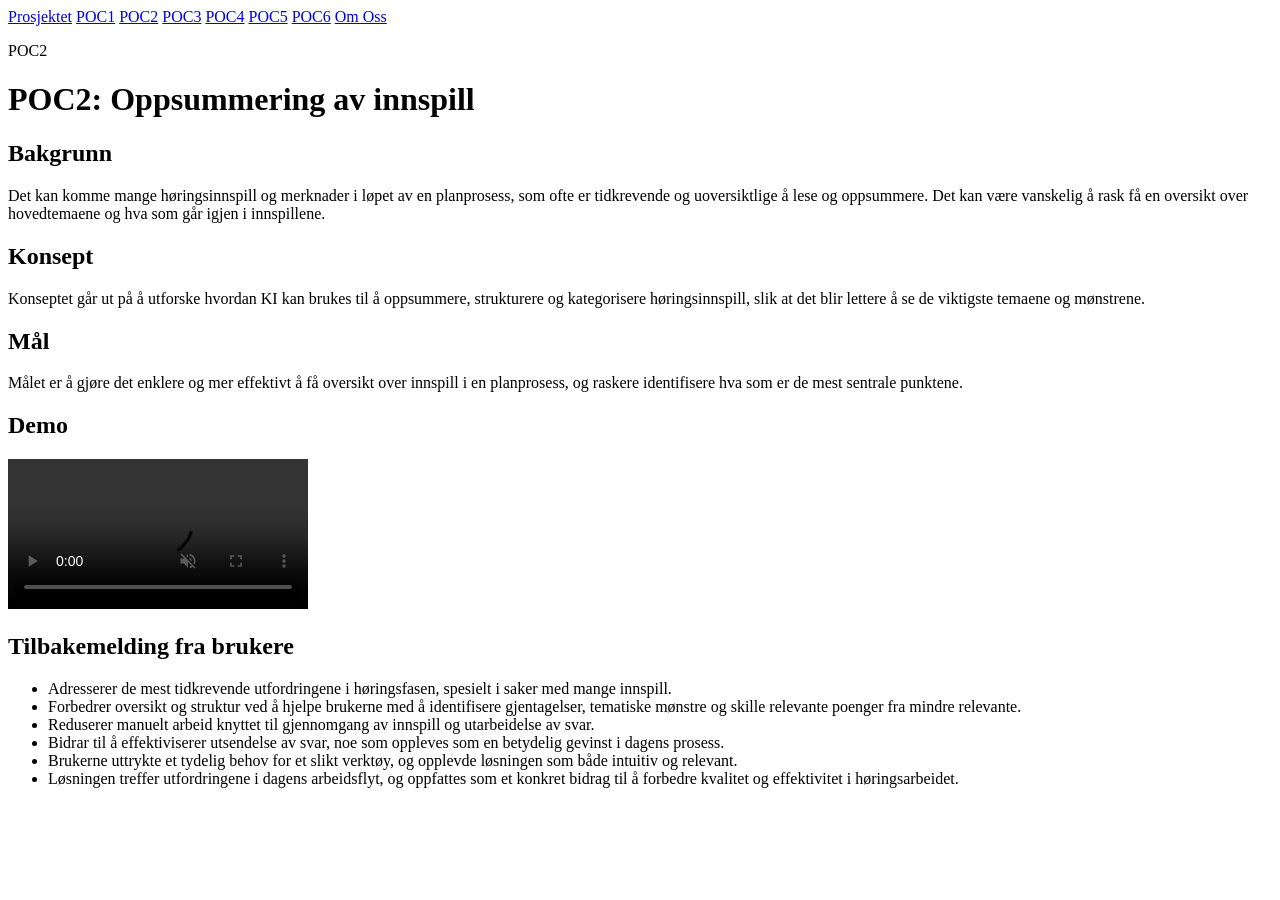
==== POC2.html @ 22160023 "Autolpay for videoene La til autoplay for alle videoene, og behold mulighet til å spole og pause" ====
<!DOCTYPE html>
<html lang="no">
<head>
    <meta charset="UTF-8">
    <meta name="viewport" content="width=device-width, initial-scale=1.0">
    <title>POC2: Oppsummering av innspill</title>
    <link rel="stylesheet" href="style.css">
</head>
<body>
    <div class="page-shell">
        <nav class="site-nav" aria-label="Hovedmeny">
            <a href="index.html">Prosjektet</a>
            <a href="POC1.html">POC1</a>
            <a href="POC2.html">POC2</a>
            <a href="POC3.html">POC3</a>
            <a href="POC4.html">POC4</a>
            <a href="POC5.html">POC5</a>
            <a href="POC6.html">POC6</a>
            <a href="om-oss.html">Om Oss</a>
        </nav>
        <main class="container section poc-page">
            <p class="section-label">POC2</p>
            <h1>POC2: Oppsummering av innspill</h1>
        <h2>Bakgrunn</h2>
        <p>Det kan komme mange høringsinnspill og merknader i løpet av en planprosess, som ofte er tidkrevende og uoversiktlige å lese og oppsummere. Det kan være vanskelig å rask få en oversikt over hovedtemaene og hva som går igjen i innspillene. </p>
        <h2>Konsept</h2>
        <p>Konseptet går ut på å utforske hvordan KI kan brukes til å oppsummere, strukturere og kategorisere høringsinnspill, slik at det blir lettere å se de viktigste temaene og mønstrene.</p>
        <h2>Mål</h2>
        <p>Målet er å gjøre det enklere og mer effektivt å få oversikt over innspill i en planprosess, og raskere identifisere hva som er de mest sentrale punktene.</p>
        <h2>Demo</h2>
        <video autoplay loop muted playsinline controls>
            <source src="Demo/POC2Demo.mp4" type="video/mp4">
            Nettleseren din stotter ikke avspilling av video.
        </video>

        <h2>Tilbakemelding fra brukere</h2>
        <ul>
            <li>Adresserer de mest tidkrevende utfordringene i høringsfasen, spesielt i saker med mange innspill.</li>
            <li>Forbedrer oversikt og struktur ved å hjelpe brukerne med å identifisere gjentagelser, tematiske mønstre og skille relevante poenger fra mindre relevante.</li>
            <li>Reduserer manuelt arbeid knyttet til gjennomgang av innspill og utarbeidelse av svar.</li>
            <li>Bidrar til å effektiviserer utsendelse av svar, noe som oppleves som en betydelig gevinst i dagens prosess.</li>
            <li>Brukerne uttrykte et tydelig behov for et slikt verktøy, og opplevde løsningen som både intuitiv og relevant.</li>
            <li>Løsningen treffer utfordringene i dagens arbeidsflyt, og oppfattes som et konkret bidrag til å forbedre kvalitet og effektivitet i høringsarbeidet.</li>
        </ul>
        </main>
    </div>
</body>
</html>
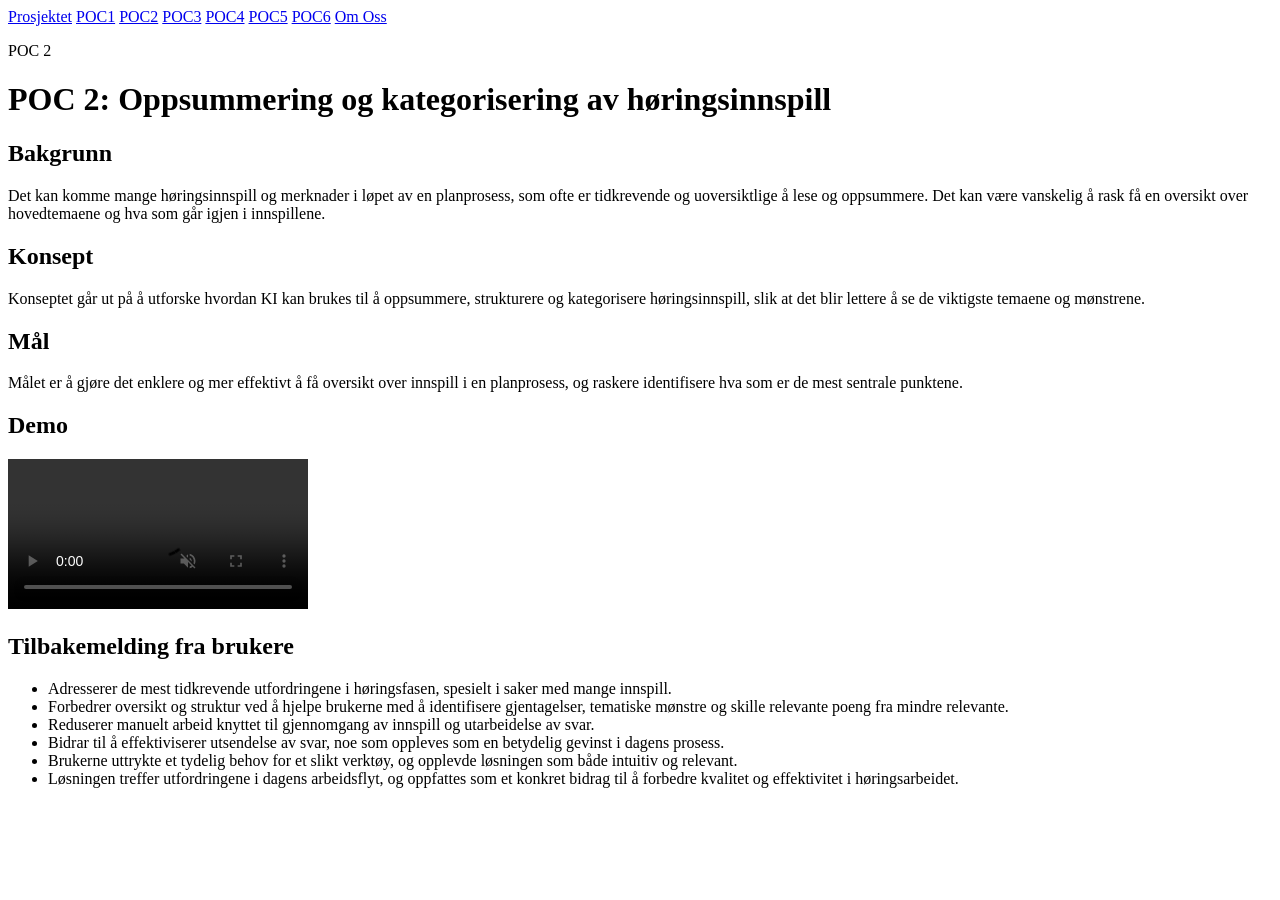
==== commit d8e148f1: "Fikset gramatikk og forklaring Fikset gramatiske feil oppdatert forklaring på POC 4 og 5 Oppdatert o" ====
--- a/POC2.html
+++ b/POC2.html
@@ -19,8 +19,8 @@
             <a href="om-oss.html">Om Oss</a>
         </nav>
         <main class="container section poc-page">
-            <p class="section-label">POC2</p>
-            <h1>POC2: Oppsummering av innspill</h1>
+            <p class="section-label">POC 2</p>
+            <h1>POC 2: Oppsummering og kategorisering av høringsinnspill</h1>
         <h2>Bakgrunn</h2>
         <p>Det kan komme mange høringsinnspill og merknader i løpet av en planprosess, som ofte er tidkrevende og uoversiktlige å lese og oppsummere. Det kan være vanskelig å rask få en oversikt over hovedtemaene og hva som går igjen i innspillene. </p>
         <h2>Konsept</h2>
@@ -36,7 +36,7 @@
         <h2>Tilbakemelding fra brukere</h2>
         <ul>
             <li>Adresserer de mest tidkrevende utfordringene i høringsfasen, spesielt i saker med mange innspill.</li>
-            <li>Forbedrer oversikt og struktur ved å hjelpe brukerne med å identifisere gjentagelser, tematiske mønstre og skille relevante poenger fra mindre relevante.</li>
+            <li>Forbedrer oversikt og struktur ved å hjelpe brukerne med å identifisere gjentagelser, tematiske mønstre og skille relevante poeng fra mindre relevante.</li>
             <li>Reduserer manuelt arbeid knyttet til gjennomgang av innspill og utarbeidelse av svar.</li>
             <li>Bidrar til å effektiviserer utsendelse av svar, noe som oppleves som en betydelig gevinst i dagens prosess.</li>
             <li>Brukerne uttrykte et tydelig behov for et slikt verktøy, og opplevde løsningen som både intuitiv og relevant.</li>
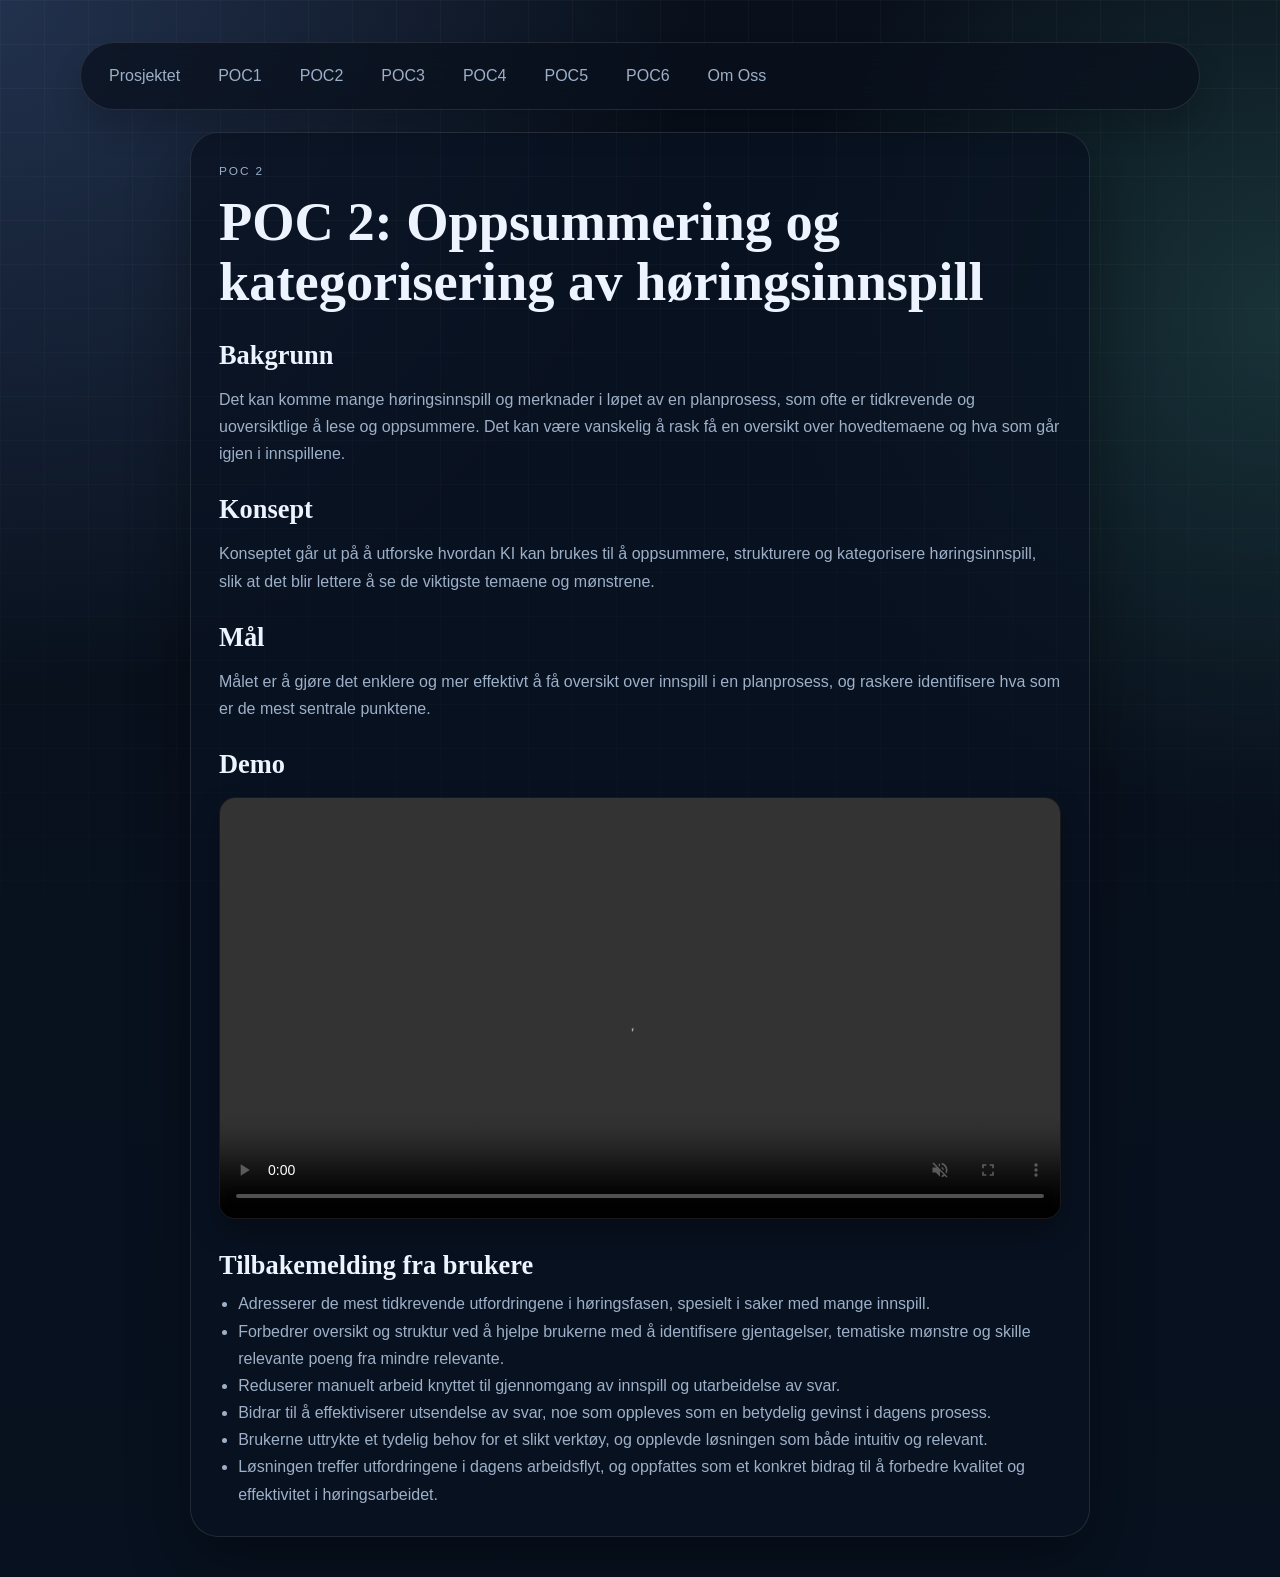
==== commit a184bf2c: "prøvde får endre hvis det ikke ser bra ut" ====
--- a/POC2.html
+++ b/POC2.html
@@ -9,14 +9,21 @@
 <body>
     <div class="page-shell">
         <nav class="site-nav" aria-label="Hovedmeny">
-            <a href="index.html">Prosjektet</a>
-            <a href="POC1.html">POC1</a>
-            <a href="POC2.html">POC2</a>
-            <a href="POC3.html">POC3</a>
-            <a href="POC4.html">POC4</a>
-            <a href="POC5.html">POC5</a>
-            <a href="POC6.html">POC6</a>
-            <a href="om-oss.html">Om Oss</a>
+            <button class="nav-toggle" aria-expanded="false" aria-controls="primary-menu">
+                <span class="nav-toggle__icon" aria-hidden="true"></span>
+                <span class="nav-toggle__text">Meny</span>
+            </button>
+
+            <div class="site-nav__links" id="primary-menu">
+                <a href="index.html">Prosjektet</a>
+                <a href="POC1.html">POC1</a>
+                <a href="POC2.html">POC2</a>
+                <a href="POC3.html">POC3</a>
+                <a href="POC4.html">POC4</a>
+                <a href="POC5.html">POC5</a>
+                <a href="POC6.html">POC6</a>
+                <a href="om-oss.html">Om Oss</a>
+            </div>
         </nav>
         <main class="container section poc-page">
             <p class="section-label">POC 2</p>
@@ -44,5 +51,6 @@
         </ul>
         </main>
     </div>
+    <script src="script.js"></script>
 </body>
 </html>
--- a/style.css
+++ b/style.css
@@ -0,0 +1,382 @@
+
+:root {
+	color-scheme: dark;
+	--bg: #07111f;
+	--panel: rgba(10, 18, 34, 0.78);
+	--text: #edf4ff;
+	--muted: #9db0c8;
+	--accent: #6be4c8;
+	--border: rgba(255, 255, 255, 0.1);
+	--shadow: 0 24px 60px rgba(0, 0, 0, 0.35);
+}
+
+* {
+	box-sizing: border-box;
+}
+
+html {
+	scroll-behavior: smooth;
+}
+
+body {
+	margin: 0;
+	min-height: 100vh;
+	font-family: "Trebuchet MS", "Segoe UI", sans-serif;
+	color: var(--text);
+	background:
+		radial-gradient(circle at top left, rgba(122, 167, 255, 0.22), transparent 34%),
+		radial-gradient(circle at right 20%, rgba(107, 228, 200, 0.16), transparent 28%),
+		linear-gradient(180deg, #09101b 0%, var(--bg) 100%);
+}
+
+body::before {
+	content: "";
+	position: fixed;
+	inset: 0;
+	pointer-events: none;
+	background-image: linear-gradient(rgba(255, 255, 255, 0.03) 1px, transparent 1px),
+		linear-gradient(90deg, rgba(255, 255, 255, 0.03) 1px, transparent 1px);
+	background-size: 44px 44px;
+	mask-image: linear-gradient(180deg, rgba(0, 0, 0, 0.9), rgba(0, 0, 0, 0.35));
+}
+
+a {
+	color: inherit;
+	text-decoration: none;
+}
+
+.social-link {
+	display: inline-block;
+	margin-top: 8px;
+	padding: 8px 12px;
+	border: 1px solid rgba(107, 228, 200, 0.35);
+	border-radius: 999px;
+	background: rgba(107, 228, 200, 0.08);
+	color: var(--text);
+	font-weight: 600;
+	text-decoration: underline;
+	text-decoration-thickness: 1.5px;
+	text-underline-offset: 0.18em;
+	transition: transform 160ms ease, background 160ms ease, border-color 160ms ease;
+}
+
+.social-link:hover,
+.social-link:focus-visible {
+	background: rgba(107, 228, 200, 0.16);
+	border-color: rgba(107, 228, 200, 0.7);
+	transform: translateY(-1px);
+	outline: none;
+}
+
+.page-shell {
+	width: min(1120px, calc(100% - 32px));
+	margin: 0 auto;
+	padding: 24px 0 40px;
+}
+
+.hero {
+	display: grid;
+	grid-template-columns: 1.4fr 0.9fr;
+	gap: 24px;
+	align-items: stretch;
+	padding: 30px;
+	border: 1px solid var(--border);
+	border-radius: 28px;
+	background: linear-gradient(145deg, rgba(14, 24, 42, 0.96), rgba(9, 16, 29, 0.9));
+	box-shadow: var(--shadow);
+}
+
+.eyebrow,
+.section-label,
+.poc-card__tag {
+	margin: 0 0 12px;
+	text-transform: uppercase;
+	letter-spacing: 0.16em;
+	font-size: 0.74rem;
+	color: var(--accent);
+}
+
+.hero h1,
+.intro h2,
+.poc-card h3 {
+	margin: 0;
+	line-height: 1.02;
+	font-family: "Georgia", "Times New Roman", serif;
+}
+
+.hero h1 {
+	font-size: clamp(2.8rem, 6vw, 5.6rem);
+	max-width: 10ch;
+}
+
+.hero__lead,
+.intro p,
+.poc-card p,
+.panel-card p,
+.site-footer p {
+	color: var(--muted);
+	line-height: 1.65;
+}
+
+.hero__lead {
+	max-width: 58ch;
+	margin: 18px 0 0;
+	font-size: 1.05rem;
+}
+
+.site-nav {
+	position: sticky;
+	top: 16px;
+	z-index: 10;
+	display: flex;
+	flex-wrap: wrap;
+	gap: 10px;
+	padding: 14px;
+	margin: 18px 0 0;
+	border: 1px solid var(--border);
+	border-radius: 999px;
+	backdrop-filter: blur(16px);
+	background: rgba(9, 16, 29, 0.72);
+	box-shadow: 0 18px 30px rgba(0, 0, 0, 0.18);
+}
+
+.site-nav a {
+	padding: 10px 14px;
+	border-radius: 999px;
+	color: var(--muted);
+	transition: background 160ms ease, color 160ms ease;
+}
+
+.site-nav a:hover,
+.site-nav a:focus-visible {
+	background: rgba(255, 255, 255, 0.07);
+	color: var(--text);
+	outline: none;
+}
+
+.section {
+	margin-top: 22px;
+	padding: 28px;
+	border-radius: 28px;
+	border: 1px solid var(--border);
+	background: var(--panel);
+	box-shadow: var(--shadow);
+}
+
+.intro {
+	display: grid;
+	grid-template-columns: 1fr 1fr;
+	gap: 20px;
+	align-items: end;
+}
+
+.intro h2 {
+	font-size: clamp(1.8rem, 3vw, 3rem);
+}
+
+.poc-grid {
+	display: grid;
+	grid-template-columns: repeat(3, minmax(0, 1fr));
+	gap: 18px;
+	background: transparent;
+	box-shadow: none;
+	border: 0;
+	padding: 0;
+}
+
+.poc-card {
+	min-height: 220px;
+	padding: 22px;
+	border-radius: 24px;
+	border: 1px solid var(--border);
+	background: linear-gradient(180deg, rgba(17, 29, 48, 0.96), rgba(10, 19, 34, 0.95));
+	box-shadow: var(--shadow);
+}
+
+.poc-card h3 {
+	margin-top: 6px;
+	font-size: 1.45rem;
+}
+
+.poc-card p {
+	margin-bottom: 0;
+}
+
+.site-footer {
+	padding: 26px 8px 0;
+	text-align: center;
+}
+
+.site-footer p {
+	margin: 0;
+}
+
+.container {
+    max-width: 900px;
+    margin: 0 auto;
+    padding: 24px;
+    border-radius: 14px;
+    box-shadow: 0 8px 24px rgba(16, 32, 56, 0.12);
+}
+
+.container.section {
+	margin-top: 22px;
+	padding: 28px;
+	border-radius: 28px;
+	border: 1px solid var(--border);
+	background: var(--panel);
+	box-shadow: var(--shadow);
+}
+
+.poc-page h1,
+.poc-page h2 {
+	font-family: "Georgia", "Times New Roman", serif;
+	line-height: 1.1;
+	margin: 0;
+}
+
+.poc-page h1 {
+	font-size: clamp(2rem, 4.8vw, 3.4rem);
+	margin-bottom: 14px;
+}
+
+.poc-page h2 {
+	font-size: clamp(1.2rem, 2.3vw, 1.65rem);
+	margin-top: 28px;
+	margin-bottom: 10px;
+}
+
+.poc-page p,
+.poc-page li {
+	color: var(--muted);
+	line-height: 1.7;
+}
+
+.poc-page ul {
+	margin: 0;
+	padding-left: 1.2rem;
+}
+
+video {
+    width: 100%;
+    border-radius: 12px;
+    background: #000;
+    margin-top: 8px;
+}
+
+.poc-page video {
+	border: 1px solid var(--border);
+	border-radius: 16px;
+	box-shadow: 0 14px 28px rgba(0, 0, 0, 0.28);
+}
+
+@media (max-width: 920px) {
+	.hero,
+	.intro,
+	.poc-grid {
+		grid-template-columns: 1fr;
+	}
+
+	.hero h1 {
+		max-width: none;
+	}
+
+	.site-nav {
+		border-radius: 22px;
+	}
+}
+
+@media (max-width: 640px) {
+	.page-shell {
+		width: min(100% - 20px, 1120px);
+		padding-top: 10px;
+	}
+
+	.hero,
+	.section,
+	.container.section {
+		padding: 20px;
+		border-radius: 22px;
+	}
+
+	.hero h1 {
+		font-size: clamp(2.2rem, 12vw, 3.6rem);
+	}
+
+	.site-nav {
+		top: 10px;
+		padding: 10px;
+	}
+
+	.site-nav a {
+		width: 100%;
+	}
+}
+.nav-toggle {
+    display: none;
+    width: 100%;
+    padding: 12px 14px;
+    border: 1px solid var(--border);
+    border-radius: 16px;
+    background: rgba(255, 255, 255, 0.05);
+    color: var(--text);
+    font: inherit;
+}
+
+.nav-toggle__icon {
+    display: inline-block;
+    width: 18px;
+    height: 2px;
+    background: currentColor;
+    position: relative;
+    margin-right: 10px;
+    vertical-align: middle;
+}
+
+.nav-toggle__icon::before,
+.nav-toggle__icon::after {
+    content: "";
+    position: absolute;
+    left: 0;
+    width: 18px;
+    height: 2px;
+    background: currentColor;
+}
+
+.nav-toggle__icon::before {
+    top: -6px;
+}
+
+.nav-toggle__icon::after {
+    top: 6px;
+}
+
+.site-nav__links {
+    display: flex;
+    flex-wrap: wrap;
+    gap: 10px;
+}
+
+@media (max-width: 640px) {
+    .nav-toggle {
+        display: flex;
+        align-items: center;
+        justify-content: center;
+    }
+
+    .site-nav__links {
+        display: none;
+        width: 100%;
+        margin-top: 10px;
+    }
+
+    .site-nav.is-open .site-nav__links {
+        display: grid;
+        grid-template-columns: 1fr;
+    }
+
+    .site-nav a {
+        width: 100%;
+        text-align: center;
+    }
+}
